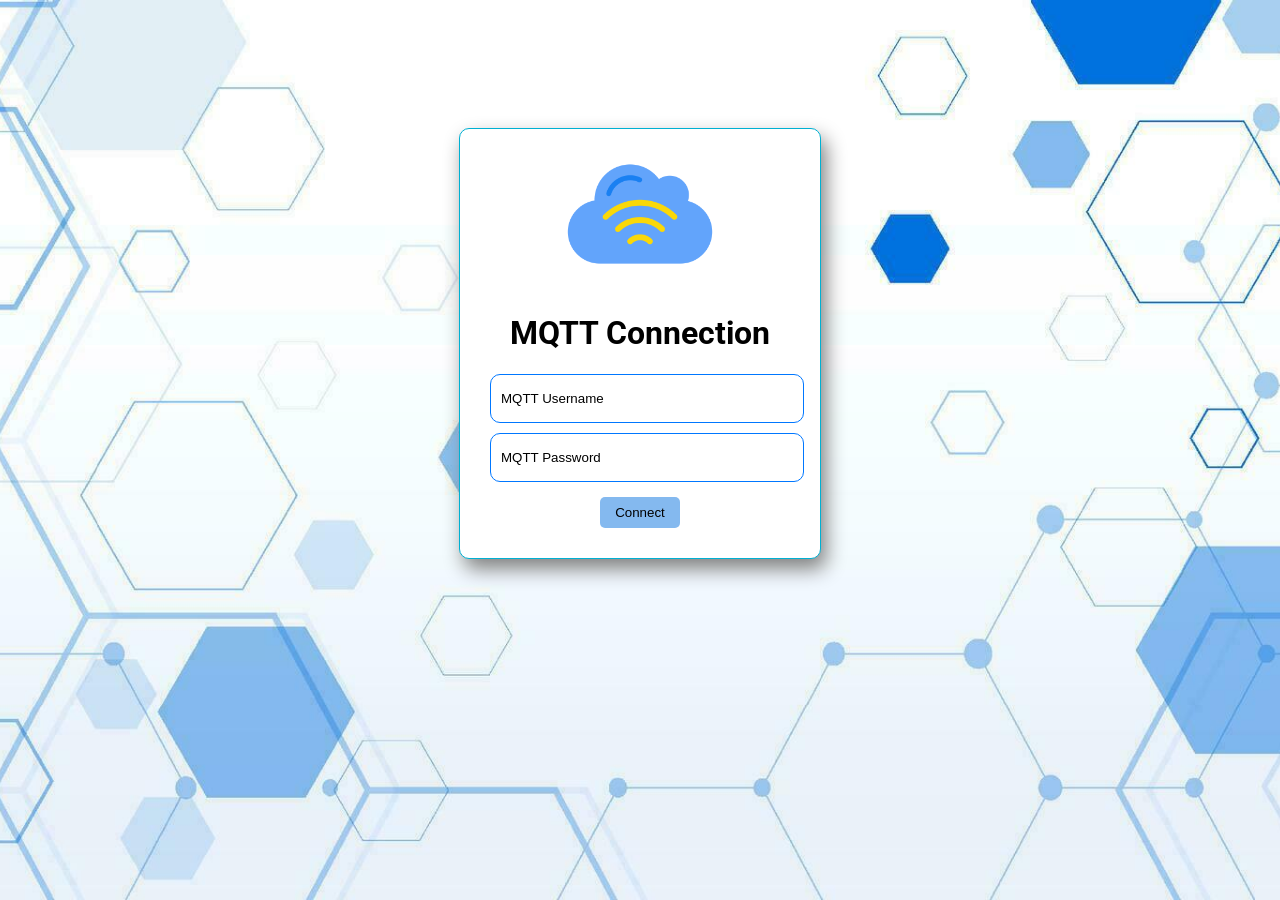
==== data/MQTT.html @ b1c5fde8 "html file" ====
<!DOCTYPE html>
<html lang="en">
  <head>
    <meta charset="UTF-8" />
    <meta http-equiv="X-UA-Compatible" content="IE=edge" />
    <meta name="viewport" content="width=device-width, initial-scale=1.0" />
    <link rel="stylesheet" href="./MQTTstyle.css" />
    <link rel="preconnect" href="https://fonts.googleapis.com" />
    <link rel="preconnect" href="https://fonts.gstatic.com" crossorigin />
    <link
      href="https://fonts.googleapis.com/css2?family=Roboto:wght@300;400;500;700&display=swap"
      rel="stylesheet"
    />
    <title>MQTT Connection</title>
  </head>
  <body>
    <div class="wapper">
      <div class="wapper-heading">
        <img src="./asset/MQTT.png" alt="Logo" />

        <h1>MQTT Connection</h1>
      </div>
      <form action='/submit1' method='post'>
        <!-- <div class="input__field">
          <input id="SSID" type="text" name = "ssid" placeholder="Wifi SSID" />
        </div>

        <div class="input__field">
          <input id="WifiPass" type="password" name = "password" placeholder="Password" />
        </div>  -->
        <div class="input__field">
          <input id="MQTTuser" type="text" name = "MQTTuser" placeholder="MQTT Username" />
        </div>
        <div class="input__field">
          <input id="MQTTpass" type="password" name = "MQTTpass" placeholder="MQTT Password" />
        </div>
        <button class="btn btn-signup" type='submit'>Connect</button>
      </form>
    </div>
    <script src="./js/signup.js"></script>
  </body>
</html>
---- data/MQTTstyle.css ----
body {
    display: flex;
    justify-content: center;
    align-items: center;
    text-align: center;
    /* background-color: var(--bg--color); */
    font-family: "Roboto", sans-serif;
    background-image: url("./asset/MQTTbackground.jpg");
    background-repeat: no-repeat;
    background-attachment: fixed;
    background-position: center;
    background-size: cover;
  }
  :root {
    --bg--color: #006778;
    --primary--color: #fff;
    --secondary--color: #a4ebf3;
    --gray--color: #aaaaaa;
  }
  .wapper {
    margin-top: 120px;
    width: 300px;
    background-color: var(--primary--color);
    padding: 10px 30px 30px;
    border-radius: 10px;
    border: 1px solid rgba(0,176,210,255);
    box-shadow: 5px 10px 20px grey;

  }
  
  .wapper input {
    padding-left: 10px;
    margin-bottom: 10px;
    height: 45px;
    width: 100%;
    border: 1px solid rgb(0, 119, 255);
    outline: none;
    border-radius: 10px;
  }
  .wapper .btn {
    margin-top: 5px;
    padding: 8px 15px;
    border: none;
    outline: none;
    border-radius: 5px;
    background: rgba(132,185,239,255);
    transition: all 0.2s linear;
  }
  .btn:hover {
    transform: scale(1.1);
  }
  .wapper input:focus {
    border: 1px solid var(--bg--color);
  }
  .wapper input::placeholder {
    color: black;
  }
  .wapper .login-link {
    display: block;
    /* transform: translateX(120px); */
    margin-bottom: 20px;
    color: var(--bg--color);
  }
  
  .login-container {
    display: flex;
    /* align-items: center; */
    /* justify-content: center; */
    margin-top: 10px;
  }
  
  .login-container .login-link {
    margin-left: 5px;
  }
  
  .abc {
    display: flex;
    margin-top: 10px;
    /* align-items: center; */
  
  }
  
  .margin{
    margin-top: 10px;
    font-weight: bold;
  }
.wapper-heading img{
    height: 150px;
    margin-bottom: 0px;

}
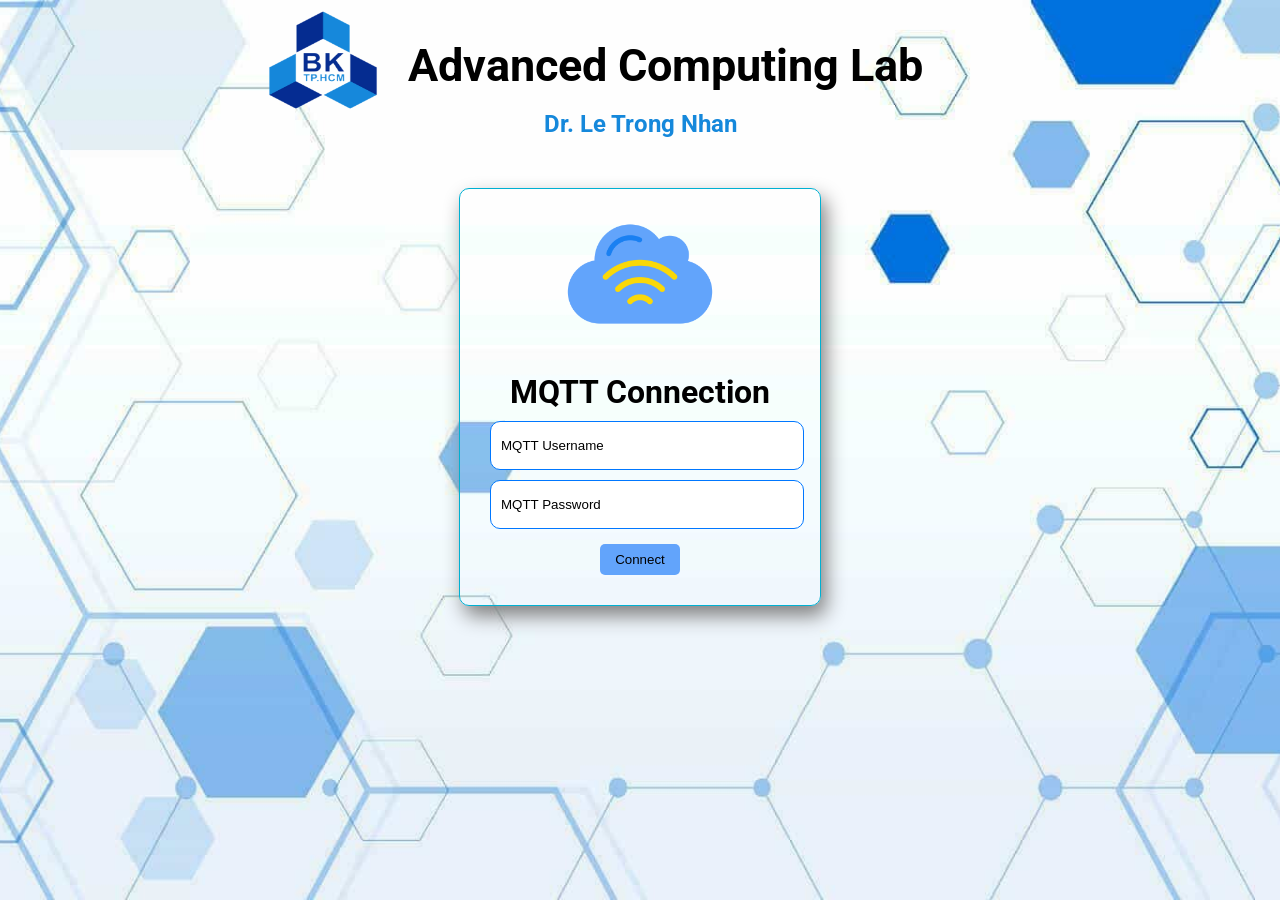
==== commit 7d61680e: "Modify display UI for webserver" ====
--- a/data/MQTT.html
+++ b/data/MQTT.html
@@ -14,6 +14,12 @@
     <title>MQTT Connection</title>
   </head>
   <body>
+  <div class="title">
+      <img src="./asset/logoBK.png" alt="Logo" />
+      <h1>Advanced Computing Lab</h1>
+   </div>
+   <h2>Dr. Le Trong Nhan</h1>
+  <div class = "content">
     <div class="wapper">
       <div class="wapper-heading">
         <img src="./asset/MQTT.png" alt="Logo" />
@@ -37,6 +43,7 @@
         <button class="btn btn-signup" type='submit'>Connect</button>
       </form>
     </div>
+  </div>
     <script src="./js/signup.js"></script>
   </body>
 </html>
--- a/data/MQTTstyle.css
+++ b/data/MQTTstyle.css
@@ -1,5 +1,10 @@
+*{
+  margin-top: 0px;
+  margin-bottom: 0px;
+
+}
 body {
-    display: flex;
+    display: block;
     justify-content: center;
     align-items: center;
     text-align: center;
@@ -17,14 +22,48 @@
     --secondary--color: #a4ebf3;
     --gray--color: #aaaaaa;
   }
+  .content{
+    display: flex;
+    justify-content: center;
+    align-items: center;
+    text-align: center;
+  }
+ h2{
+  color:#1588db;
+  margin-top: 0px;
+ }
+  .title{
+    margin-top: 0px;
+    display: flex;
+    justify-content: center;
+    align-items: center;
+    text-align: center;
+    transform: translateX(-20px); 
+    padding-bottom: 0px;
+    
+    }
+  .title h1{
+    margin-top: 20px;
+    margin-right: 50px;
+    font-size: 45px;
+  }
+
+  .title img{
+    margin-top: 10px;
+    margin-right: 30px;
+    width: 110px;
+    height: 100px;
+  }
   .wapper {
-    margin-top: 120px;
+    margin-top: 50px;
     width: 300px;
     background-color: var(--primary--color);
     padding: 10px 30px 30px;
     border-radius: 10px;
     border: 1px solid rgba(0,176,210,255);
     box-shadow: 5px 10px 20px grey;
+    background: transparent;
+
 
   }
   
@@ -43,8 +82,13 @@
     border: none;
     outline: none;
     border-radius: 5px;
-    background: rgba(132,185,239,255);
+    background: #62a4fb;
     transition: all 0.2s linear;
+  }
+
+  .wapper-heading h1{
+    margin-top: 20px;
+    margin-bottom: 10px;
   }
   .btn:hover {
     transform: scale(1.1);
